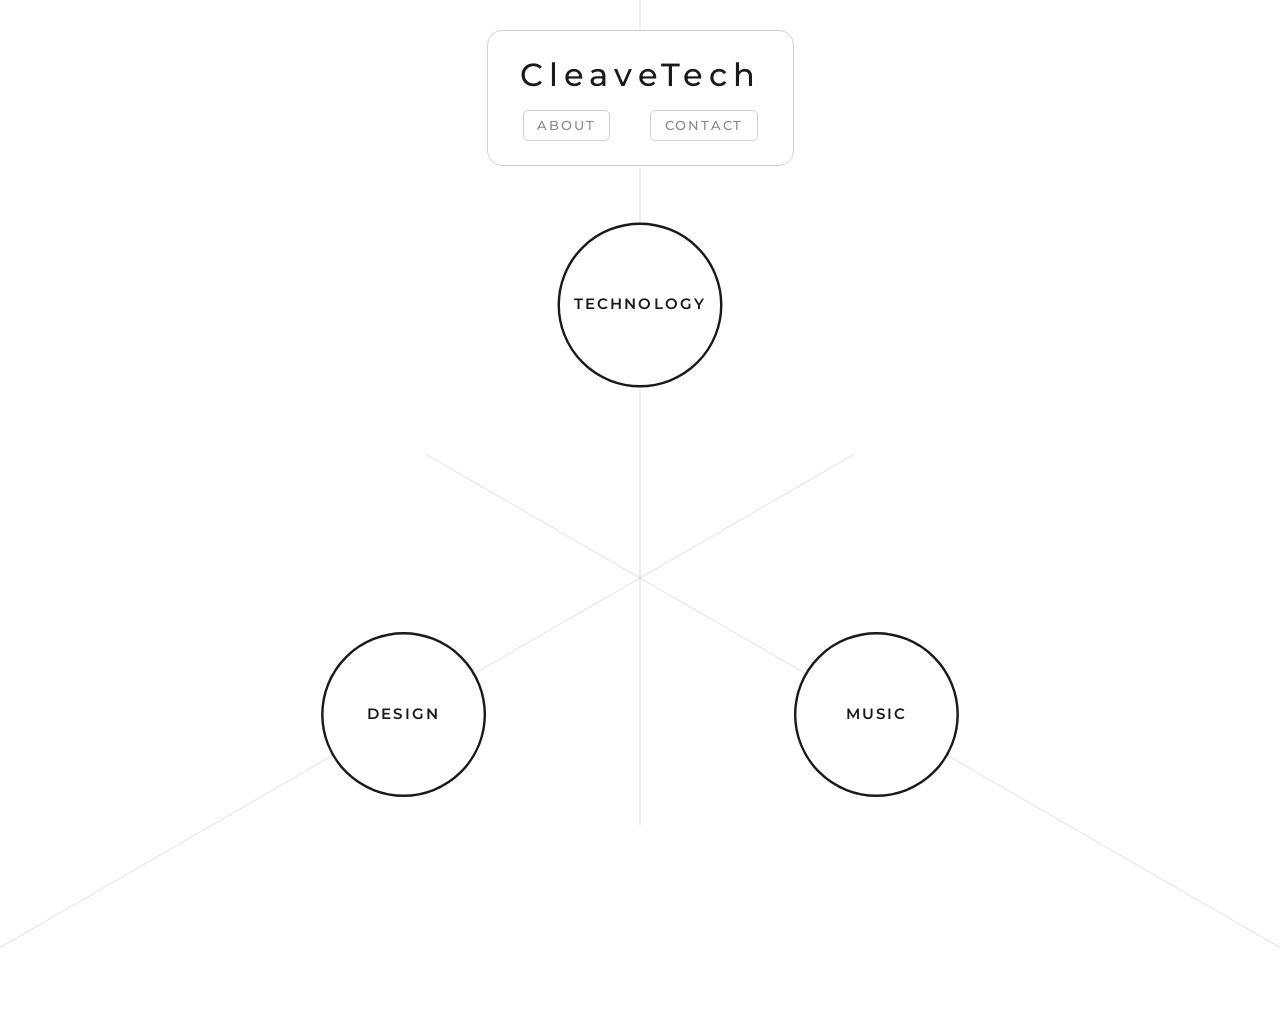
==== index.html @ b5c575f0 "Sync for latest updates" ====
<!DOCTYPE html>
<html lang="en">
  <head>
    <meta charset="UTF-8" />
    <meta name="viewport" content="width=device-width, initial-scale=1.0" />
    <title>CleaveTech</title>
    <link rel="stylesheet" href="src/styles/tokens.css" />
    <link rel="stylesheet" href="src/styles/main.css" />
  </head>
  <body>

<header class="landing__header">
  <p class="landing__title">CleaveTech</p>
  <nav class="landing__nav">
    <a href="about/" class="landing__nav-link">About</a>
    <a href="contact/" class="landing__nav-link">Contact</a>
  </nav>
</header>

<main class="landing">

  <svg
    class="portfolio-svg"
    viewBox="0 0 640 480"
    xmlns="http://www.w3.org/2000/svg"
    aria-label="Interactive portfolio — select a discipline to explore projects"
  >
    <!-- Arc label paths are injected here by main.js -->
    <defs id="js-defs"></defs>

    <!-- Layer 2: inner background geometry (bounded star) -->
    <g id="js-bg-lines"></g>

    <!-- Layer 3: connecting lines from discipline to project icons -->
    <g id="js-lines"></g>

    <!-- Layer 4: project icons and arc labels -->
    <g id="js-icons"></g>

    <!-- Layer 5: discipline buttons (on top) -->
    <g id="js-disciplines"></g>
  </svg>

</main>

    <script src="src/js/main.js"></script>

  </body>
</html>
---- src/styles/tokens.css ----
/* ============================================================
   tokens.css — Design tokens for cleavetech.com
   All colors, typography, and spacing in one place.
   ============================================================ */

@import url('https://fonts.googleapis.com/css2?family=Montserrat:wght@300;400;500;600&display=swap');

:root {

  /* --- Colors --- */
  --color-bg:          #ffffff;
  --color-text:        #1a1a1a;
  --color-text-muted:  #888888;
  --color-border:      #d0d0d0;
  --color-surface:     #f8f8f8;
  --color-accent:      #037585;

  /* --- Typography --- */
  --font-primary: 'Montserrat', sans-serif;

  --font-size-xs:   0.625rem;   /* 10px */
  --font-size-sm:   0.6875rem;  /* 11px */
  --font-size-base: 0.8125rem;  /* 13px */
  --font-size-md:   1rem;       /* 16px */
  --font-size-lg:   2rem;       /* 32px */

  --font-weight-light:    300;
  --font-weight-regular:  400;
  --font-weight-medium:   500;
  --font-weight-semibold: 600;

  --letter-spacing-wide:   0.14em;
  --letter-spacing-wider:  0.18em;

  /* --- Transitions --- */
  --transition-fast:   0.2s ease;
  --transition-base:   0.25s ease;
  --transition-slow:   0.38s ease;

}
---- src/styles/main.css ----
/* ============================================================
   main.css — Homepage styles for cleavetech.com
   Depends on tokens.css being loaded first.
   ============================================================ */

/* --- Reset & Base --- */

*,
*::before,
*::after {
  box-sizing: border-box;
  margin: 0;
  padding: 0;
}

body {
  overflow: hidden;
}

body {
  background-color: var(--color-bg);
  color: var(--color-text);
  font-family: var(--font-primary);
  font-size: var(--font-size-md);
  font-weight: var(--font-weight-regular);
  -webkit-font-smoothing: antialiased;
}

/* --- Landing Page Layout --- */

.landing {
  display: flex;
  flex-direction: column;
  align-items: center;
  justify-content: center;
  min-height: 100svh;
  padding: 2rem 1rem 3rem;
}

/* --- Site Title --- */

.landing__title {
  font-size: var(--font-size-lg);
  font-weight: var(--font-weight-medium);
  letter-spacing: var(--letter-spacing-wider);
  text-transform: none;
  color: var(--color-text);
  margin-bottom: 1rem; /* gap between title & buttons */
  user-select: none;
}

/* --- Site Header --- */

.landing__header {
  position: sticky;
  top: 30px;
  z-index: 100;
  background: var(--color-bg);
  display: flex;
  flex-direction: column;
  align-items: center;
  gap: 0;
  margin-bottom: 0rem; /* gap between header and page content */
  border: 1px solid var(--color-border);
  border-radius: 15px;
  padding: 1.5rem 2rem; /* gap around inside of border */
  width: fit-content;
  margin-inline: auto;
}

.landing__nav {
  display: flex;
  gap: 2.5rem; /* gap between buttons */
}

.landing__nav-link {
  font-size: var(--font-size-base);
  font-weight: var(--font-weight-medium);
  letter-spacing: var(--letter-spacing-wide);
  text-transform: uppercase;
  color: var(--color-text-muted);
  text-decoration: none;
  border: 1px solid var(--color-border);
  padding: 0.4rem 0.85rem;
  border-radius: 5px;
  transition:
    color var(--transition-base),
    border-color var(--transition-base);
}

.landing__nav-link:hover {
  color: var(--color-accent);
  border-color: var(--color-accent);
}

/* --- SVG Canvas --- */

.portfolio-svg {
  width: 100%;
  max-width: min(1280px, calc((100svh - 120px) * 640 / 480));
  height: auto;
  overflow: visible;
}

/* --- Background Geometry --- */

/*
  Two sets of lines underlay the interactive elements:

  .bg-line — inner geometry: extends in both directions from each
             discipline button, forming the bounded star shape.
             Terminates naturally at the triangle boundaries.

  .bg-ray  — outer rays: extend only outward from each discipline
             button to the window edges, one per project line direction.

  Both sets respond to the active discipline at 40% opacity.
  Default opacity is 20%.
*/

.bg-line,
.bg-ray {
  stroke: var(--color-text);
  stroke-width: 0.4;
  opacity: 0.2;
  pointer-events: none;
  transition: opacity var(--transition-slow);
}

.bg-line.active,
.bg-ray.active {
  opacity: 0.4;
}

/* --- Connecting Lines --- */

.conn-line {
  stroke: var(--color-accent);
  stroke-width: 1.5;
  opacity: 0;
  transition: opacity var(--transition-slow);
}

/* --- Discipline Buttons --- */

.disc-btn {
  cursor: pointer;
}

.disc-circle {
  fill: var(--color-bg);
  stroke: var(--color-text);
  stroke-width: 1.5;
  transition:
    fill var(--transition-base),
    stroke var(--transition-base),
    stroke-width var(--transition-base);
}

.disc-btn:hover .disc-circle {
  stroke: var(--color-accent);
  stroke-width: 2;
}

.disc-btn.active .disc-circle {
  fill: var(--color-accent);
  stroke: var(--color-accent);
}

.disc-label {
  font-family: var(--font-primary);
  font-size: 9.5px;
  font-weight: var(--font-weight-semibold);
  letter-spacing: var(--letter-spacing-wide);
  text-transform: uppercase;
  fill: var(--color-text);
  text-anchor: middle;
  dominant-baseline: middle;
  pointer-events: none;
  transition: fill var(--transition-base);
}

.disc-btn:hover:not(.active) .disc-label {
  fill: var(--color-accent);
}

.disc-btn.active .disc-label {
  fill: var(--color-bg);
}

/* --- Project Icon Wrappers --- */

/*
  Two-layer structure to separate concerns:
  .proj-wrapper  — handles position animation (JS-driven)
  .proj-icon     — handles the visual appearance
*/

.proj-wrapper {
  /* Positioned and animated by main.js */
}

.proj-icon {
  cursor: pointer;
}

.proj-circle {
  fill: var(--color-surface);
  stroke: var(--color-border);
  stroke-width: 1;
  transition:
    fill var(--transition-fast),
    stroke var(--transition-fast),
    stroke-width var(--transition-fast);
}

.proj-icon:hover .proj-circle {
  fill: var(--color-bg);
  stroke: var(--color-accent);
  stroke-width: 1.5;
}

.proj-initials {
  font-family: var(--font-primary);
  font-size: 10px;
  font-weight: var(--font-weight-medium);
  letter-spacing: 0.05em;
  fill: var(--color-text-muted);
  text-anchor: middle;
  dominant-baseline: middle;
  pointer-events: none;
  transition: fill var(--transition-fast);
}

.proj-icon:hover .proj-initials {
  fill: var(--color-accent);
}

/* --- Arc Labels --- */

/*
  Arc labels appear on project icon hover.
  Opacity is toggled by JS mouseenter/mouseleave.
  The arc path lives in <defs> and is generated by main.js.
*/

.arc-label {
  font-family: var(--font-primary);
  font-size: 7.5px;
  font-weight: var(--font-weight-regular);
  letter-spacing: 0.1em;
  text-transform: uppercase;
  fill: var(--color-accent);
  pointer-events: none;
  transition: opacity var(--transition-fast);
}
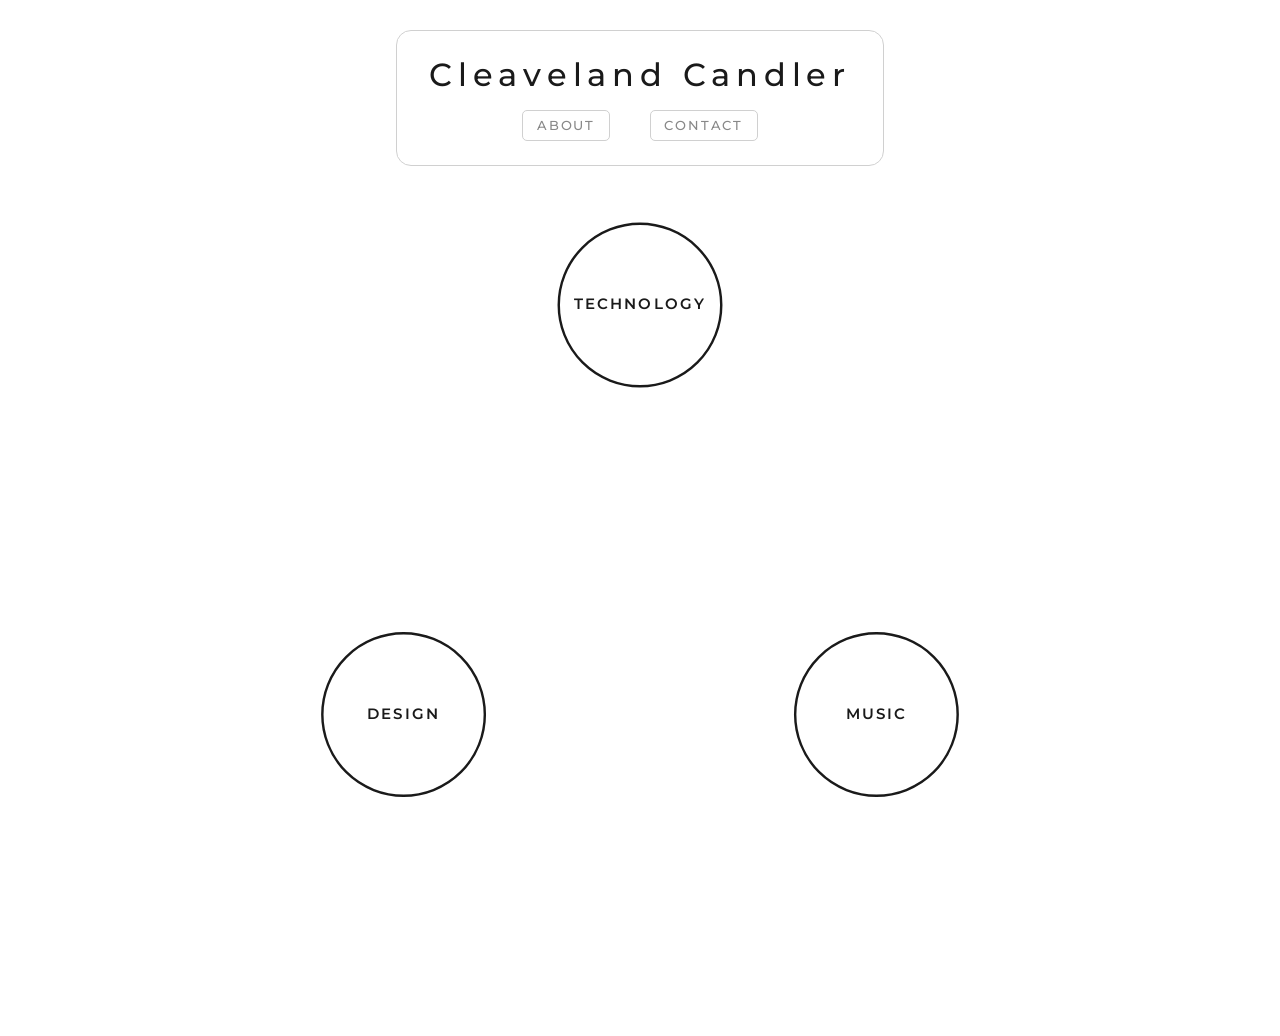
==== commit d604fe40: "Add Lucide icons to project tiles" ====
--- a/index.html
+++ b/index.html
@@ -10,7 +10,7 @@
   <body>
 
 <header class="landing__header">
-  <p class="landing__title">CleaveTech</p>
+  <p class="landing__title">Cleaveland Candler</p>
   <nav class="landing__nav">
     <a href="about/" class="landing__nav-link">About</a>
     <a href="contact/" class="landing__nav-link">Contact</a>
@@ -28,9 +28,6 @@
     <!-- Arc label paths are injected here by main.js -->
     <defs id="js-defs"></defs>
 
-    <!-- Layer 2: inner background geometry (bounded star) -->
-    <g id="js-bg-lines"></g>
-
     <!-- Layer 3: connecting lines from discipline to project icons -->
     <g id="js-lines"></g>
 
--- a/src/styles/main.css
+++ b/src/styles/main.css
@@ -102,36 +102,6 @@
   overflow: visible;
 }
 
-/* --- Background Geometry --- */
-
-/*
-  Two sets of lines underlay the interactive elements:
-
-  .bg-line — inner geometry: extends in both directions from each
-             discipline button, forming the bounded star shape.
-             Terminates naturally at the triangle boundaries.
-
-  .bg-ray  — outer rays: extend only outward from each discipline
-             button to the window edges, one per project line direction.
-
-  Both sets respond to the active discipline at 40% opacity.
-  Default opacity is 20%.
-*/
-
-.bg-line,
-.bg-ray {
-  stroke: var(--color-text);
-  stroke-width: 0.4;
-  opacity: 0.2;
-  pointer-events: none;
-  transition: opacity var(--transition-slow);
-}
-
-.bg-line.active,
-.bg-ray.active {
-  opacity: 0.4;
-}
-
 /* --- Connecting Lines --- */
 
 .conn-line {
@@ -220,20 +190,18 @@
   stroke-width: 1.5;
 }
 
-.proj-initials {
-  font-family: var(--font-primary);
-  font-size: 10px;
-  font-weight: var(--font-weight-medium);
-  letter-spacing: 0.05em;
-  fill: var(--color-text-muted);
-  text-anchor: middle;
-  dominant-baseline: middle;
+.proj-icon-glyph {
   pointer-events: none;
-  transition: fill var(--transition-fast);
-}
-
-.proj-icon:hover .proj-initials {
-  fill: var(--color-accent);
+}
+
+.proj-icon-glyph * {
+  fill: none;
+  stroke: var(--color-text-muted);
+  transition: stroke var(--transition-fast);
+}
+
+.proj-icon:hover .proj-icon-glyph * {
+  stroke: var(--color-accent);
 }
 
 /* --- Arc Labels --- */
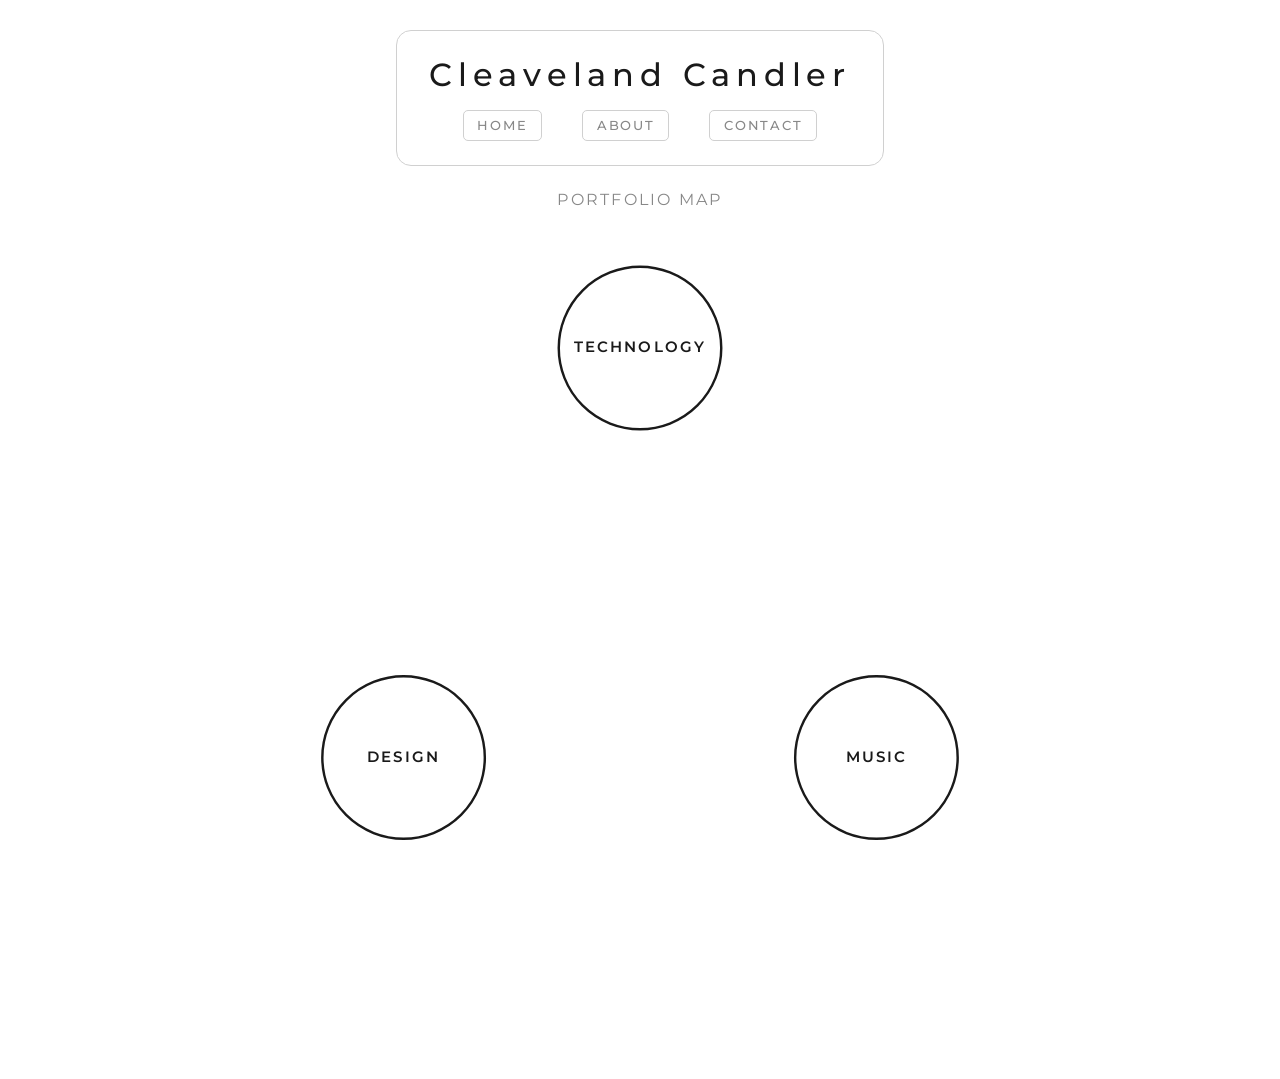
==== commit 6d96c766: "Update header with page title and nav" ====
--- a/index.html
+++ b/index.html
@@ -9,16 +9,19 @@
   </head>
   <body>
 
-<header class="landing__header">
-  <p class="landing__title">Cleaveland Candler</p>
-  <nav class="landing__nav">
-    <a href="about/" class="landing__nav-link">About</a>
-    <a href="contact/" class="landing__nav-link">Contact</a>
-  </nav>
-</header>
+<div class="landing__header-group">
+  <header class="landing__header">
+    <p class="landing__title">Cleaveland Candler</p>
+    <nav class="landing__nav">
+      <a href="/" class="landing__nav-link active">Home</a>
+      <a href="about/" class="landing__nav-link">About</a>
+      <a href="contact/" class="landing__nav-link">Contact</a>
+    </nav>
+  </header>
+  <p class="landing__page-title">Portfolio Map</p>
+</div>
 
 <main class="landing">
-
   <svg
     class="portfolio-svg"
     viewBox="0 0 640 480"
--- a/src/styles/main.css
+++ b/src/styles/main.css
@@ -49,12 +49,17 @@
   user-select: none;
 }
 
+.landing__page-title {
+  font-size: var(--font-size-md);
+  font-weight: var(--font-weight-regular);
+  letter-spacing: var(--letter-spacing-wide);
+  text-transform: uppercase;
+  color: var(--color-text-muted);
+}
+
 /* --- Site Header --- */
 
 .landing__header {
-  position: sticky;
-  top: 30px;
-  z-index: 100;
   background: var(--color-bg);
   display: flex;
   flex-direction: column;
@@ -68,6 +73,16 @@
   margin-inline: auto;
 }
 
+.landing__header-group {
+  position: sticky;
+  top: 30px;
+  z-index: 100;
+  display: flex;
+  flex-direction: column;
+  align-items: center;
+  gap: 1.5rem;
+}
+
 .landing__nav {
   display: flex;
   gap: 2.5rem; /* gap between buttons */
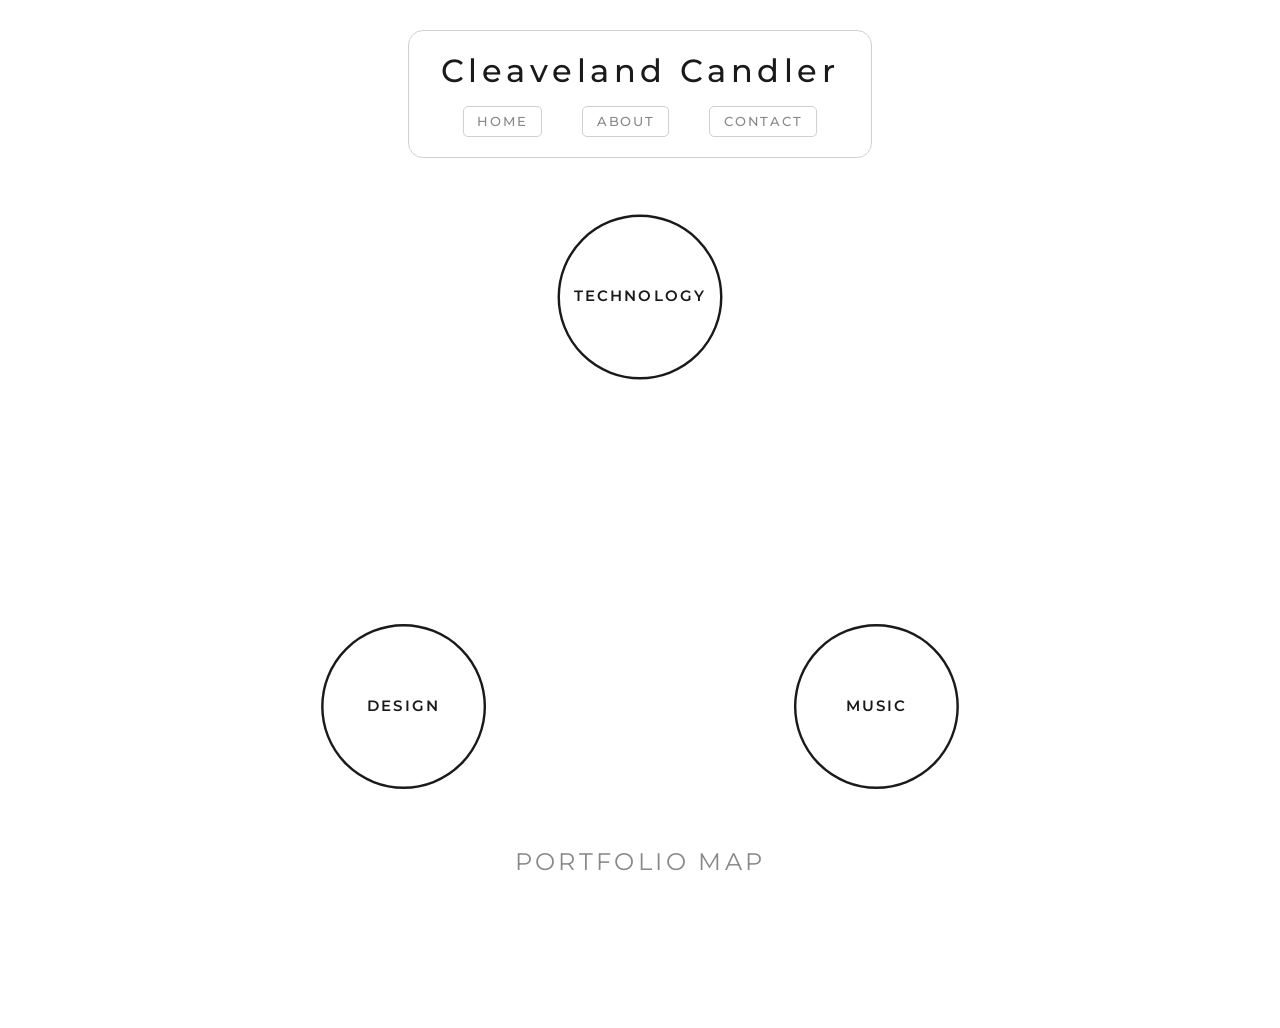
==== commit 55204754: "Add bottom page title, update nav" ====
--- a/index.html
+++ b/index.html
@@ -18,7 +18,6 @@
       <a href="contact/" class="landing__nav-link">Contact</a>
     </nav>
   </header>
-  <p class="landing__page-title">Portfolio Map</p>
 </div>
 
 <main class="landing">
@@ -40,10 +39,9 @@
     <!-- Layer 5: discipline buttons (on top) -->
     <g id="js-disciplines"></g>
   </svg>
-
 </main>
+    <p class="landing__page-title">Portfolio Map</p>
 
     <script src="src/js/main.js"></script>
-
   </body>
 </html>
--- a/src/styles/tokens.css
+++ b/src/styles/tokens.css
@@ -22,7 +22,8 @@
   --font-size-sm:   0.6875rem;  /* 11px */
   --font-size-base: 0.8125rem;  /* 13px */
   --font-size-md:   1rem;       /* 16px */
-  --font-size-lg:   2rem;       /* 32px */
+  --font-size-lg:  1.5rem;     /* 24px */
+  --font-size-xl:   2rem;       /* 32px */
 
   --font-weight-light:    300;
   --font-weight-regular:  400;
--- a/src/styles/main.css
+++ b/src/styles/main.css
@@ -40,9 +40,9 @@
 /* --- Site Title --- */
 
 .landing__title {
-  font-size: var(--font-size-lg);
+  font-size: var(--font-size-xl);
   font-weight: var(--font-weight-medium);
-  letter-spacing: var(--letter-spacing-wider);
+  letter-spacing: var(--letter-spacing-wide);
   text-transform: none;
   color: var(--color-text);
   margin-bottom: 1rem; /* gap between title & buttons */
@@ -50,7 +50,11 @@
 }
 
 .landing__page-title {
-  font-size: var(--font-size-md);
+  position: fixed;
+  bottom: 1.5rem;
+  left: 50%;
+  transform: translateX(-50%);
+  font-size: var(--font-size-lg);
   font-weight: var(--font-weight-regular);
   letter-spacing: var(--letter-spacing-wide);
   text-transform: uppercase;
@@ -68,7 +72,7 @@
   margin-bottom: 0rem; /* gap between header and page content */
   border: 1px solid var(--color-border);
   border-radius: 15px;
-  padding: 1.5rem 2rem; /* gap around inside of border */
+  padding: 1.25rem 2rem; /* gap around inside of border */
   width: fit-content;
   margin-inline: auto;
 }
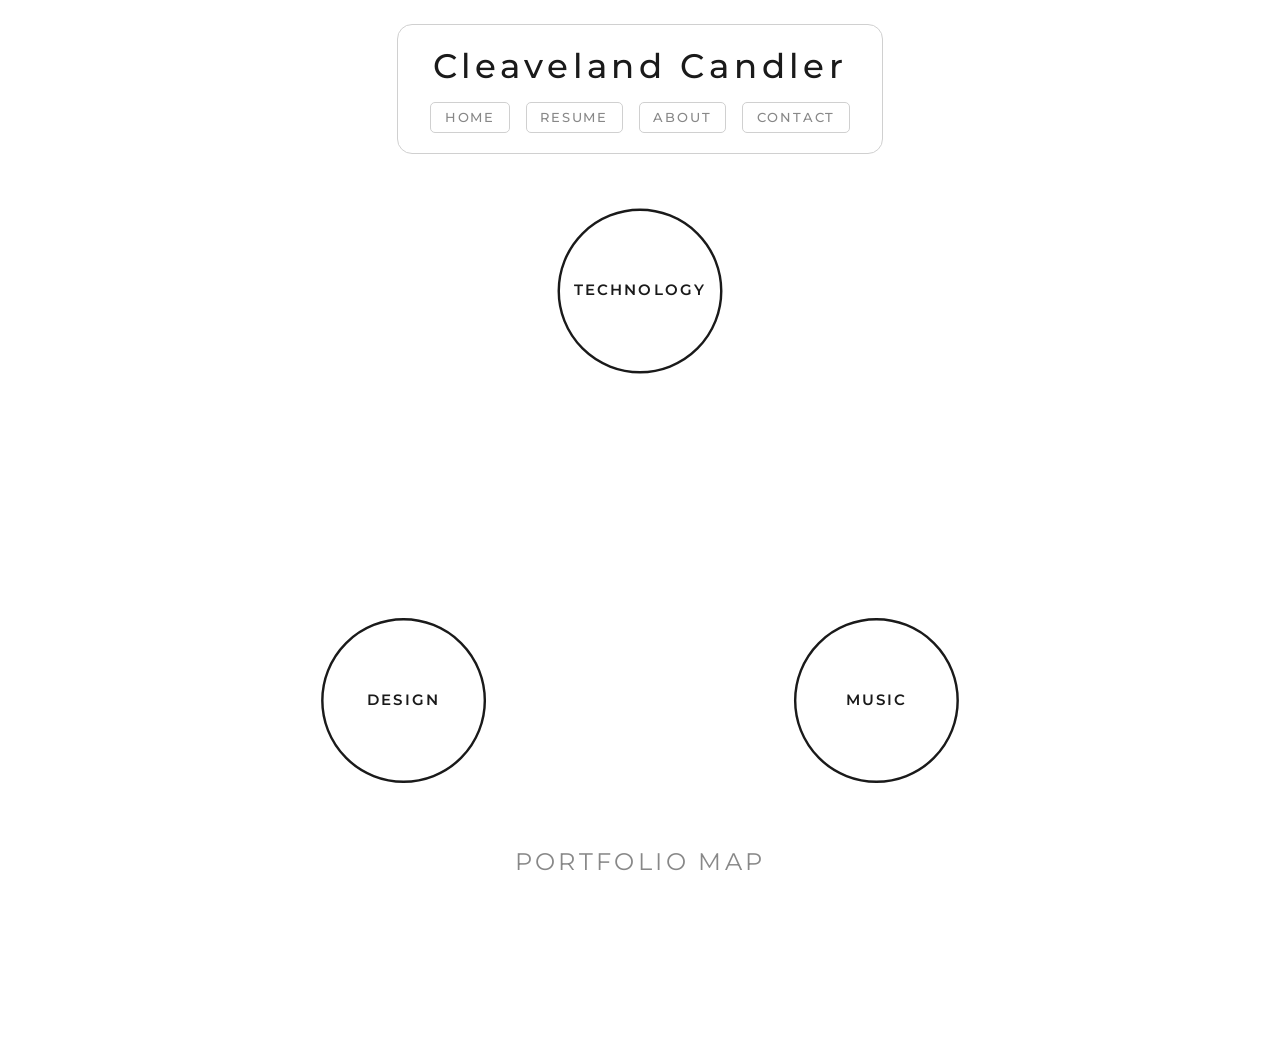
==== commit b6bd3da1: "Add page fade-in, offset SVG upward, update line hover behavior" ====
--- a/index.html
+++ b/index.html
@@ -1,6 +1,7 @@
 <!DOCTYPE html>
 <html lang="en">
   <head>
+    <script src="/src/js/header.js" defer></script>
     <meta charset="UTF-8" />
     <meta name="viewport" content="width=device-width, initial-scale=1.0" />
     <title>CleaveTech</title>
@@ -9,16 +10,7 @@
   </head>
   <body>
 
-<div class="landing__header-group">
-  <header class="landing__header">
-    <p class="landing__title">Cleaveland Candler</p>
-    <nav class="landing__nav">
-      <a href="/" class="landing__nav-link active">Home</a>
-      <a href="about/" class="landing__nav-link">About</a>
-      <a href="contact/" class="landing__nav-link">Contact</a>
-    </nav>
-  </header>
-</div>
+<div id="site-header"></div>
 
 <main class="landing">
   <svg
--- a/src/styles/tokens.css
+++ b/src/styles/tokens.css
@@ -23,7 +23,7 @@
   --font-size-base: 0.8125rem;  /* 13px */
   --font-size-md:   1rem;       /* 16px */
   --font-size-lg:  1.5rem;     /* 24px */
-  --font-size-xl:   2rem;       /* 32px */
+  --font-size-xl:   2.1rem;       /* ??px */
 
   --font-weight-light:    300;
   --font-weight-regular:  400;
--- a/src/styles/main.css
+++ b/src/styles/main.css
@@ -11,6 +11,15 @@
   box-sizing: border-box;
   margin: 0;
   padding: 0;
+}
+
+body {
+  opacity: 0;
+  transition: opacity 0.3s ease;
+}
+
+body.ready {
+  opacity: 1;
 }
 
 body {
@@ -75,11 +84,12 @@
   padding: 1.25rem 2rem; /* gap around inside of border */
   width: fit-content;
   margin-inline: auto;
+  margin-top: 1.5rem;
 }
 
 .landing__header-group {
   position: sticky;
-  top: 30px;
+  top: 1.5rem;
   z-index: 100;
   display: flex;
   flex-direction: column;
@@ -89,7 +99,7 @@
 
 .landing__nav {
   display: flex;
-  gap: 2.5rem; /* gap between buttons */
+  gap: 1rem; /* gap between buttons */
 }
 
 .landing__nav-link {
@@ -119,15 +129,20 @@
   max-width: min(1280px, calc((100svh - 120px) * 640 / 480));
   height: auto;
   overflow: visible;
+  transform: translateY(-2rem);
 }
 
 /* --- Connecting Lines --- */
 
 .conn-line {
-  stroke: var(--color-accent);
+  stroke: var(--color-border);
   stroke-width: 1.5;
   opacity: 0;
-  transition: opacity var(--transition-slow);
+  transition: opacity var(--transition-slow), stroke var(--transition-base);
+}
+
+.conn-line.hovered {
+  stroke: var(--color-accent);
 }
 
 /* --- Discipline Buttons --- */
